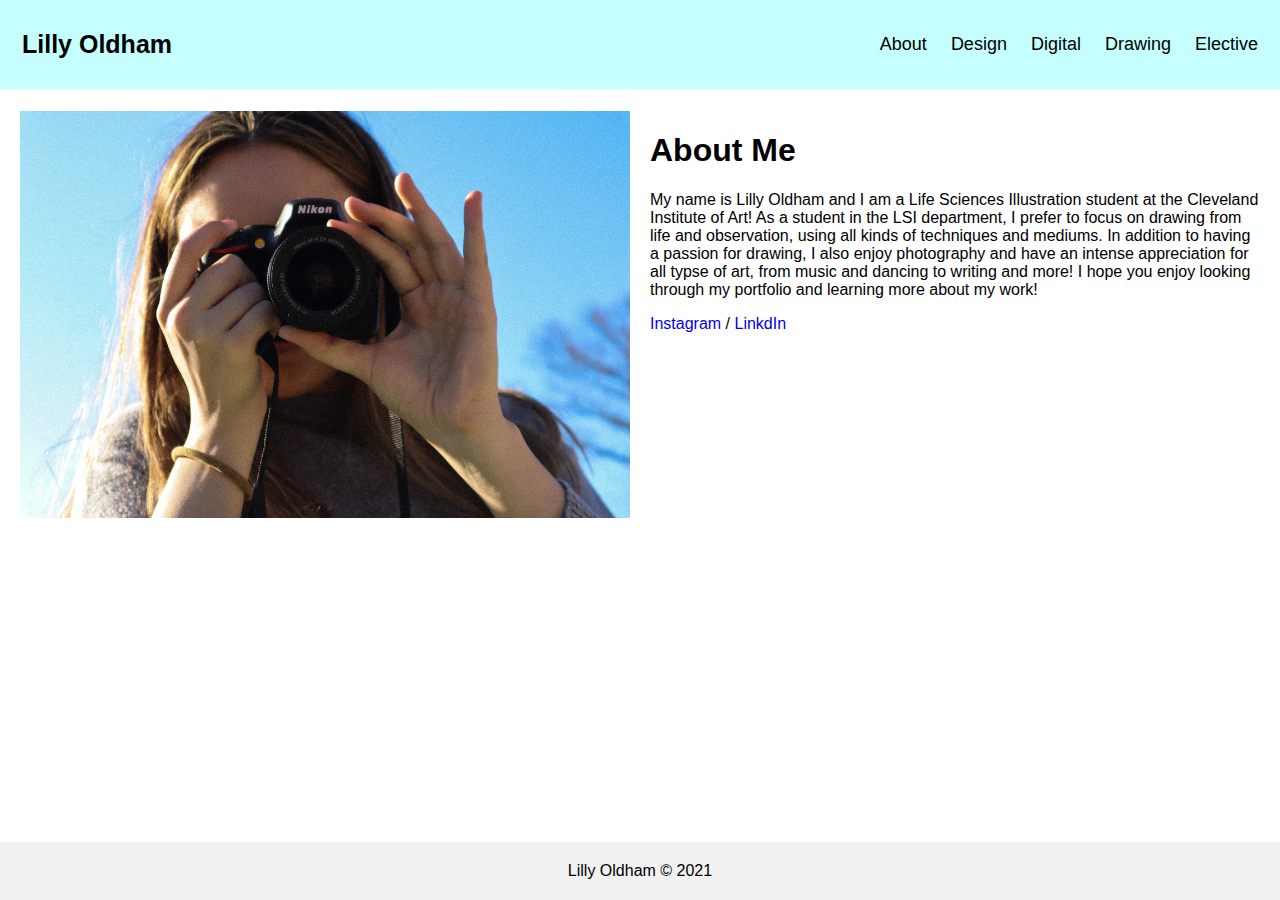
==== index.html @ 4382f5f6 "ea" ====
<!DOCTYPE html>
<html>
<head>
   <title>Lilly Oldham</title>
   <meta charset="UTF-8">
   <meta name="viewport" content="width=device-width, initial-scale=1">
   <link rel="stylesheet" href="./css/style.css">
</head>
 
<body>
 
<!-- Navigation Bar -->
<nav class="header">
    <a href="index.html" class="logo">Lilly Oldham</a>
    <div class="header-right">
        <a href="#about" class="active">About</a>
        <a href="design.html">Design</a>
        <a href="digital.html">Digital</a>
        <a href="drawing.html">Drawing</a>
        <a href="elective.html">Elective</a>
    </div>
</nav>
 
   <div class="row">
 
       <div class="column">
           <img src="img/camera.jpeg">
       </div>
       
       <div class="column">
           <div class="content">
               <h1>About Me</h1>
               <p>My name is Lilly Oldham and I am a Life Sciences Illustration student at the Cleveland Institute of Art! As a student in the LSI department, I prefer to focus on drawing from life and observation, using all kinds of techniques and 
                   mediums. In addition to having a passion for drawing, I also enjoy photography and have an intense appreciation for all typse of art, from music and dancing to writing and more! I hope you enjoy looking through my portfolio and learning more about my work!
               </p>
               <p><a href="https://www.instagram.com/lilly_oldham/?hl=en">Instagram</a> / <a href="https://www.linkedin.com/in/lilly-oldham-1339301b6"> LinkdIn</a></p>
           </div>
       </div>
 
   </div>
 
   <footer class="footer">Lilly Oldham &#169; 2021</footer>
 
</body>
 
</html>
---- css/style.css ----
* {
    box-sizing: border-box;
}

html, body {
    height: 100%;
}

body {
    margin: 0;
    font-family: Arial, sans-serif;
    display: flex;
    flex-direction: column;
}

/* Navbar */
.header {
    background-color: #c5ffff;
    padding: 20px 10px;
}

.header a {
    float: left;
    color: black;
    padding: 12px;
    text-decoration: none;
    font-size: 18px;
    line-height: 25px;
    border-radius:4px;
}

.header a.logo {
    font-size: 25px;
    font-weight: bold;
}

.header a:hover {
    background-color: #f1f1f1;
    color: #4f1f1f;
}

.header-right {
    float: right;
}

.row {
    display: flex;
    flex: 1 0 auto;
    flex-wrap: wrap;
    padding: 2px 10px;
}

.column {
    flex: 50%;
    max-width: 50%;
    padding: 20px 10px;
}

.column img {
    padding-bottom: 20px;
}

.content a {
    text-decoration: none;
}

img {
    width:100%;
}

.footer {
    flex-shrink: 0;
    background-color: #f1f1f1;
    text-align: center;
    padding: 20px;
}
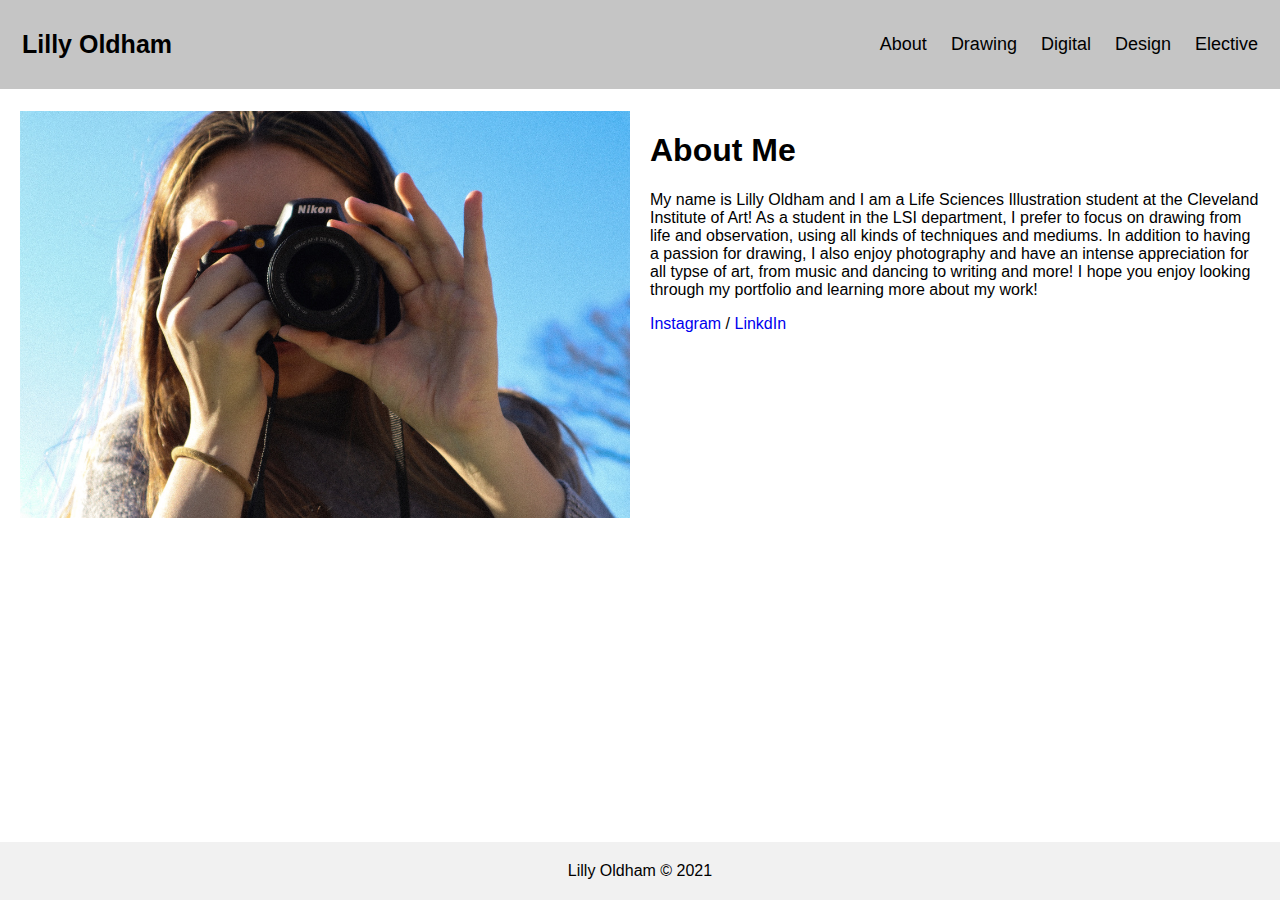
==== commit 45ce8270: "m" ====
--- a/index.html
+++ b/index.html
@@ -9,17 +9,17 @@
  
 <body>
  
-<!-- Navigation Bar -->
-<nav class="header">
-    <a href="index.html" class="logo">Lilly Oldham</a>
-    <div class="header-right">
-        <a href="#about" class="active">About</a>
-        <a href="design.html">Design</a>
-        <a href="digital.html">Digital</a>
-        <a href="drawing.html">Drawing</a>
-        <a href="elective.html">Elective</a>
-    </div>
-</nav>
+    <!-- Navigation Bar -->
+    <nav class="header">
+        <a href="index.html" class="logo">Lilly Oldham</a>
+        <div class="header-right">
+            <a href="index.html">About</a>
+            <a href="design.html" class="active">Drawing</a>
+            <a href="digital.html">Digital</a>
+            <a href="drawing.html">Design</a>
+            <a href="elective.html">Elective</a>
+        </div>
+    </nav>
  
    <div class="row">
  
--- a/css/style.css
+++ b/css/style.css
@@ -15,7 +15,7 @@
 
 /* Navbar */
 .header {
-    background-color: #c5ffff;
+    background-color: #c5c5c5;
     padding: 20px 10px;
 }
 
@@ -36,7 +36,7 @@
 
 .header a:hover {
     background-color: #f1f1f1;
-    color: #4f1f1f;
+    color: #b4ddff;
 }
 
 .header-right {
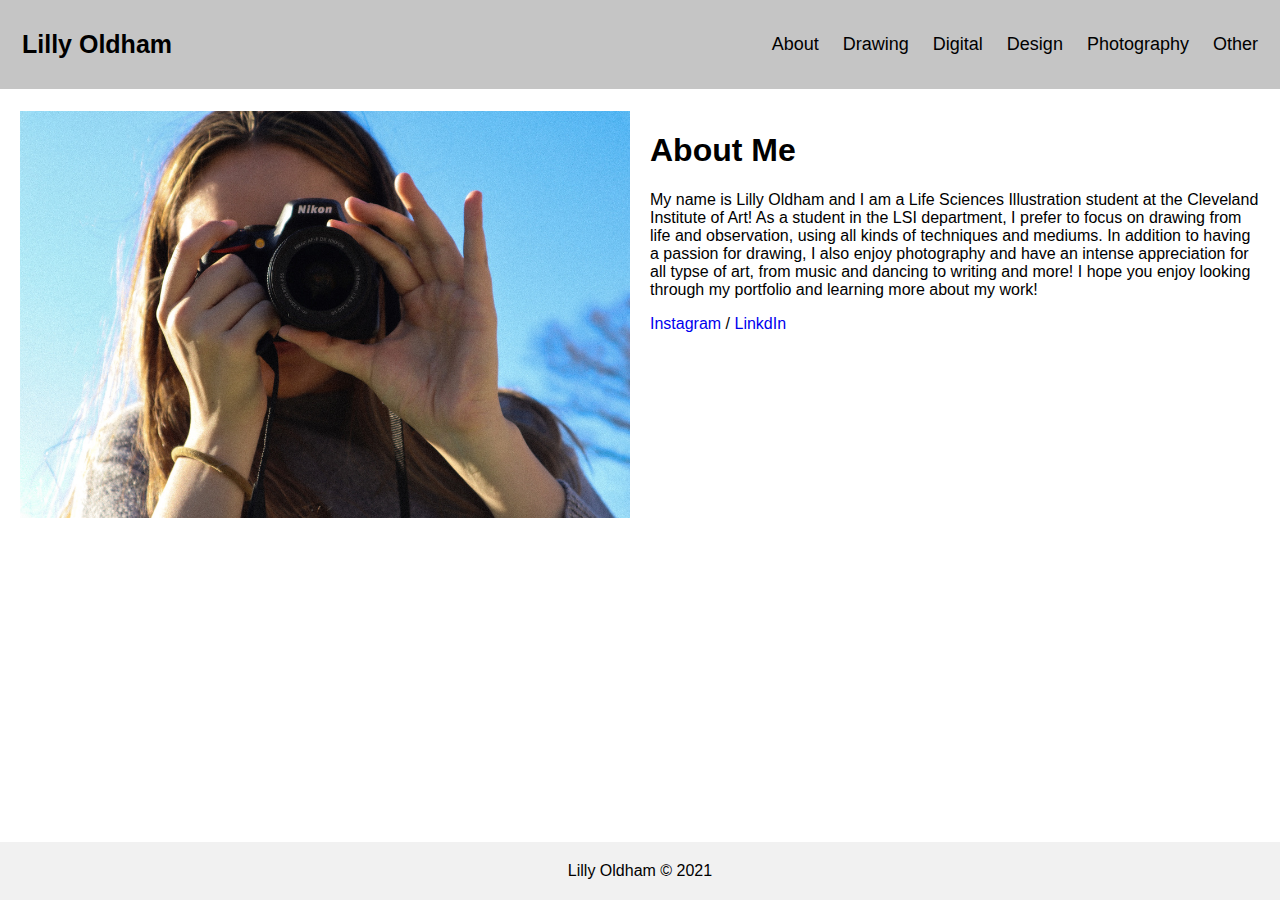
==== commit 1edfa45c: "change" ====
--- a/index.html
+++ b/index.html
@@ -14,10 +14,11 @@
         <a href="index.html" class="logo">Lilly Oldham</a>
         <div class="header-right">
             <a href="index.html">About</a>
-            <a href="design.html" class="active">Drawing</a>
+            <a href="drawing.html" class="active">Drawing</a>
             <a href="digital.html">Digital</a>
-            <a href="drawing.html">Design</a>
-            <a href="elective.html">Elective</a>
+            <a href="design.html">Design</a>
+            <a href="photography.html">Photography</a>            
+            <a href="other.html">Other</a>
         </div>
     </nav>
  
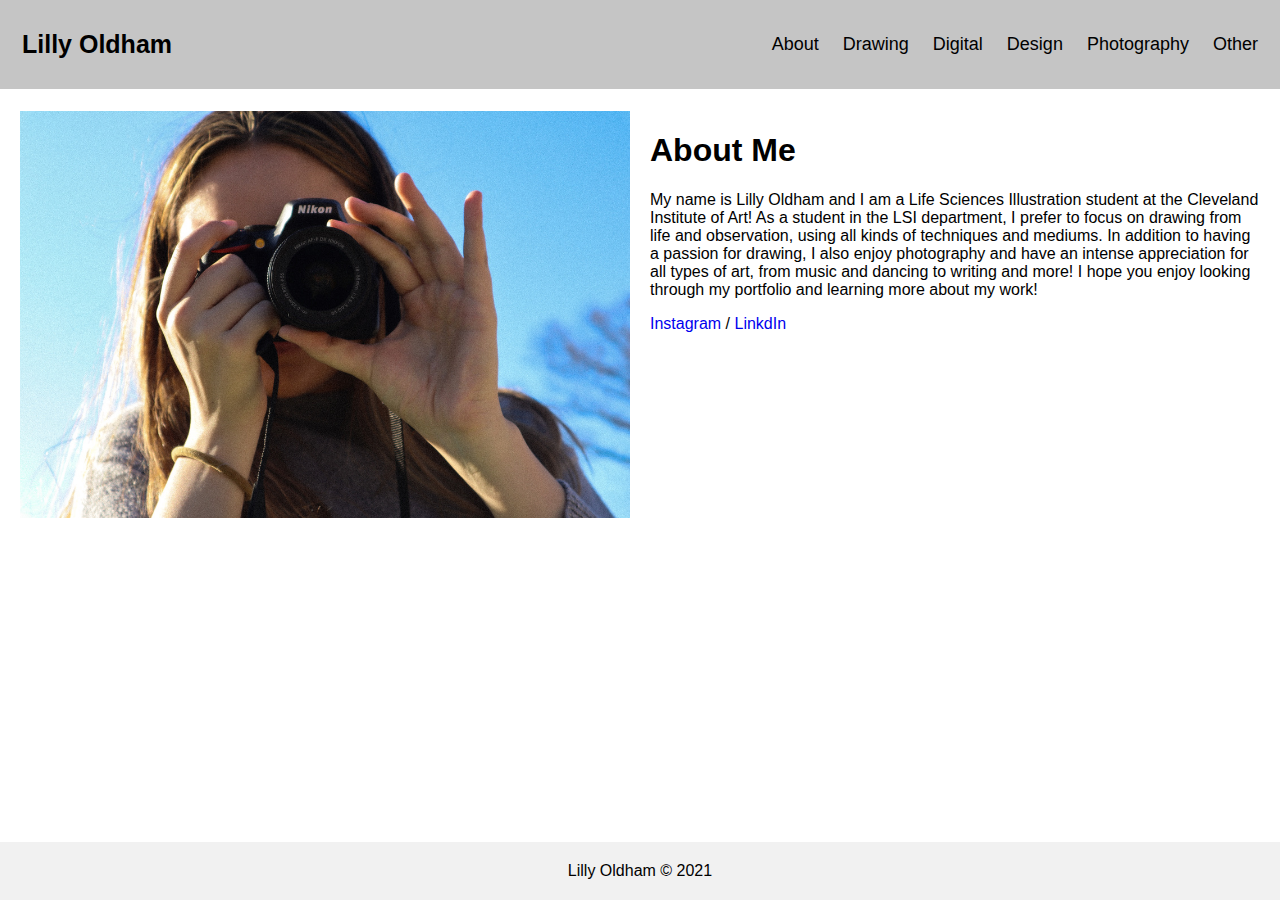
==== commit 69a1c5ca: "f" ====
--- a/index.html
+++ b/index.html
@@ -32,7 +32,7 @@
            <div class="content">
                <h1>About Me</h1>
                <p>My name is Lilly Oldham and I am a Life Sciences Illustration student at the Cleveland Institute of Art! As a student in the LSI department, I prefer to focus on drawing from life and observation, using all kinds of techniques and 
-                   mediums. In addition to having a passion for drawing, I also enjoy photography and have an intense appreciation for all typse of art, from music and dancing to writing and more! I hope you enjoy looking through my portfolio and learning more about my work!
+                   mediums. In addition to having a passion for drawing, I also enjoy photography and have an intense appreciation for all types of art, from music and dancing to writing and more! I hope you enjoy looking through my portfolio and learning more about my work!
                </p>
                <p><a href="https://www.instagram.com/lilly_oldham/?hl=en">Instagram</a> / <a href="https://www.linkedin.com/in/lilly-oldham-1339301b6"> LinkdIn</a></p>
            </div>
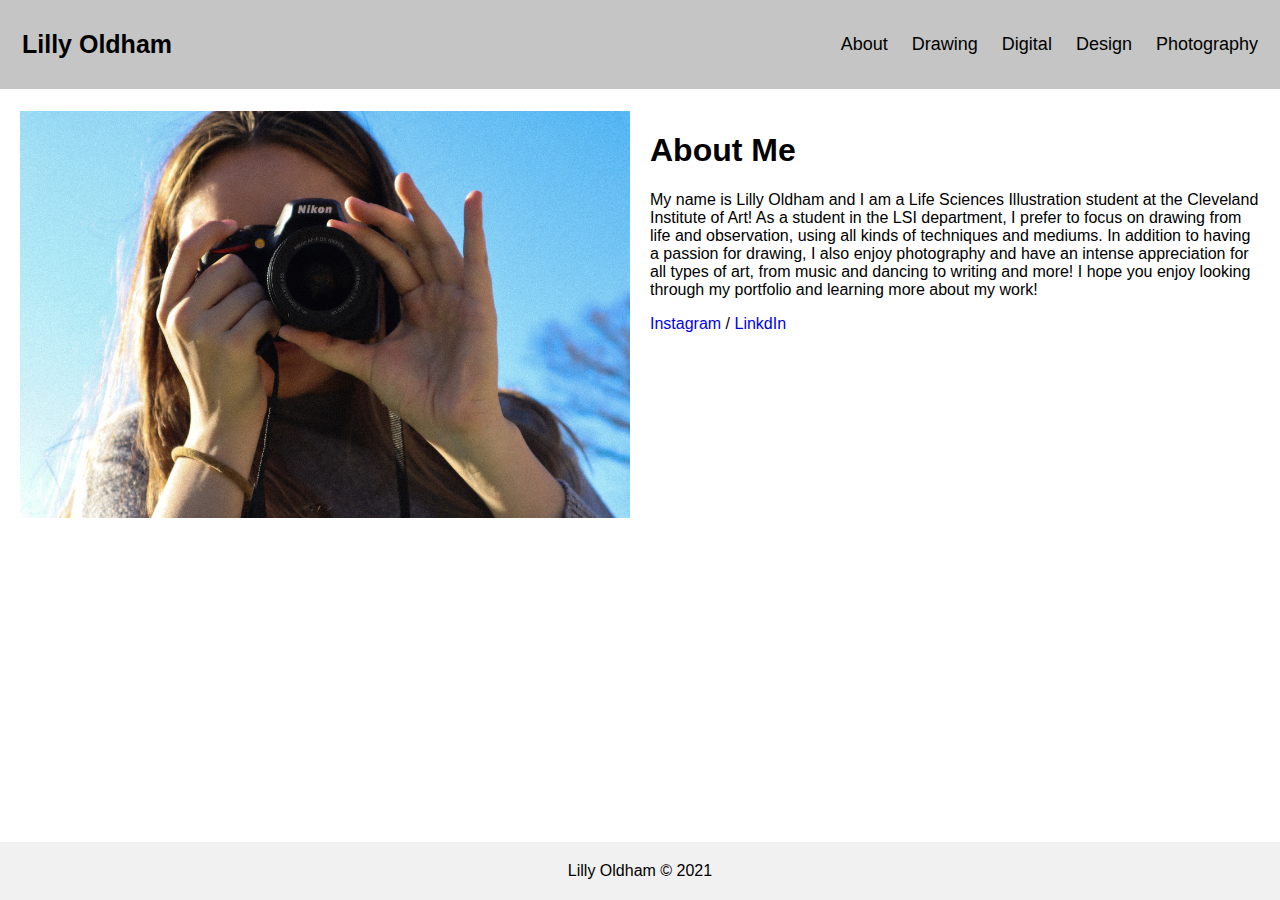
==== commit 7dce502c: "," ====
--- a/index.html
+++ b/index.html
@@ -18,7 +18,6 @@
             <a href="digital.html">Digital</a>
             <a href="design.html">Design</a>
             <a href="photography.html">Photography</a>            
-            <a href="other.html">Other</a>
         </div>
     </nav>
  
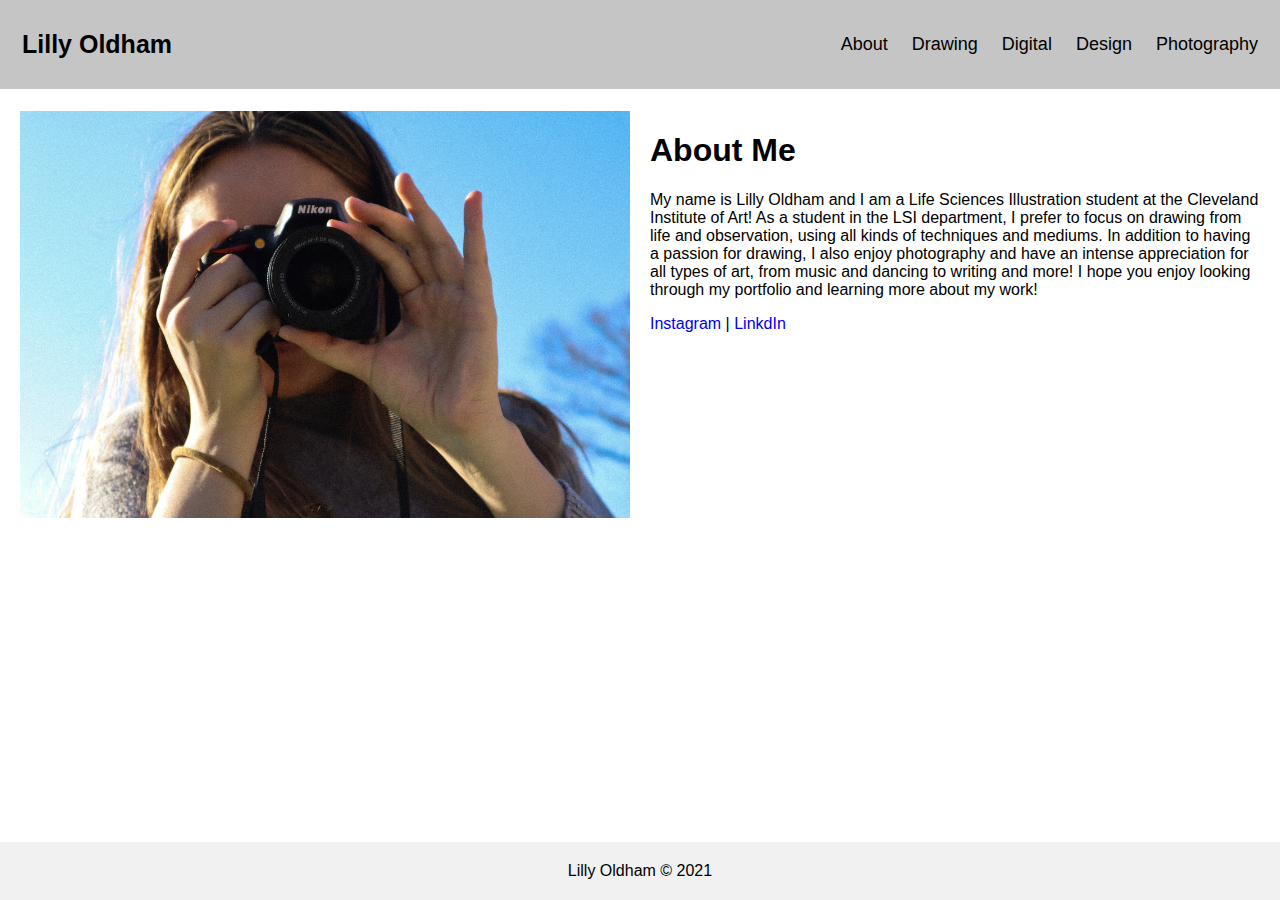
==== commit a5d44e65: "c" ====
--- a/index.html
+++ b/index.html
@@ -33,7 +33,7 @@
                <p>My name is Lilly Oldham and I am a Life Sciences Illustration student at the Cleveland Institute of Art! As a student in the LSI department, I prefer to focus on drawing from life and observation, using all kinds of techniques and 
                    mediums. In addition to having a passion for drawing, I also enjoy photography and have an intense appreciation for all types of art, from music and dancing to writing and more! I hope you enjoy looking through my portfolio and learning more about my work!
                </p>
-               <p><a href="https://www.instagram.com/lilly_oldham/?hl=en">Instagram</a> / <a href="https://www.linkedin.com/in/lilly-oldham-1339301b6"> LinkdIn</a></p>
+               <p><a href="https://www.instagram.com/lilly_oldham/?hl=en">Instagram</a> | <a href="https://www.linkedin.com/in/lilly-oldham-1339301b6"> LinkdIn</a></p>
            </div>
        </div>
  
